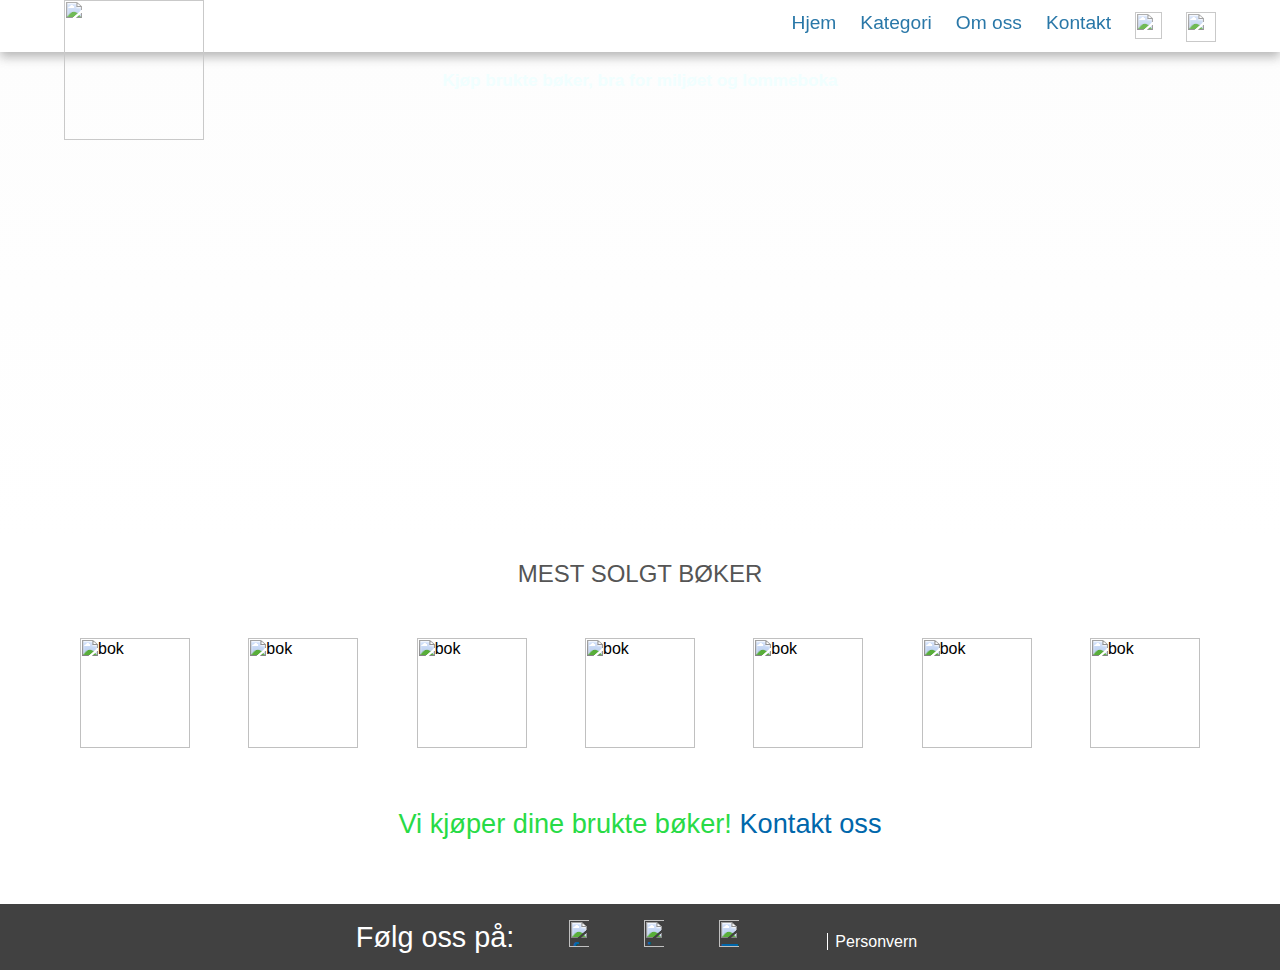
==== Home.html @ 53696a6a "Add files via upload" ====
<html lang="en">
  <head>
    <meta charset="UTF-8" />
    <meta http-equiv="X-UA-Compatible" content="IE=edge" />
    <meta name="viewport" content="width=device-width, initial-scale=1.0" />
    <link rel="shortcut icon" href= "Logo2.png">
    <title>Bookflow</title>
    
    <link rel="stylesheet" href="main.css" />
    <link rel="stylesheet" href="Home.css" />

    <script type="text/javascript">
			function validate()
			{
			 var error="";
			 var name = document.getElementById( "name_of_user" );
			 if( name.value == "" )
			 {
			  error = " Skriv inn ditt brukernavn  ";
			  document.getElementById( "error_para" ).innerHTML = error;
			  return false;
			 }
			 var email = document.getElementById("email_of_user");
			 if( email.value == "" || email.value.indexOf( "@" ) == -1 )
			 {
			  error = " Ikke valid epost-addresse. ";
			  document.getElementById("error_para").innerHTML = error;
			  return false;
			 }			 
			 var password = document.getElementById( "password_of_user" );
			 if( password.value == "" || password.value.length < 4 )
			 {
			  error = " Passord må på minst 4 digitel  ";
			  document.getElementById( "error_para" ).innerHTML = error;
			  return false;
			 }
			 else
			 {
			  error = " Registrering er vellykket ";
			  document.getElementById( "error_para" ).innerHTML = error;
			  return false;
			  //return true;
			 }
			}

      function dropdown() {
                  document.getElementById("myDropdown").classList.toggle("show");
              } 

              let cartCount = 0; // initial cart count
      let cartItems = []; // array to store added items in cart

      function addToCart(name, price, image) {
      cartCount++; // increase cart count
      document.querySelector('.cart-count').textContent =  'Antall bøker:' + cartCount; ; // update cart count in navbar
  
      cartItems.push({name: name, price: price, image: image}); // add item to cart array
  
      let cartItemHTML = ''; // variable to store cart item HTML
      let cartTotal = 0; // variable to store total price of items in cart
  
       cartItems.forEach(item => {
       cartItemHTML += `
       <div class="cart-item">
        <img src="${item.image}" alt="${item.name}">
        <div>
          <div class="cart-item-name">${item.name}</div>
          <div class="cart-item-price">${item.price}</div>
        </div>
      </div>
      `;
    cartTotal += parseFloat(item.price); // add item price to total price
     });
  
     document.querySelector('.cart-items').innerHTML = cartItemHTML; // display cart items
     document.querySelector('.cart-total').textContent = `Total: ${cartTotal.toFixed(2)} kr`; // display total price
    }
    function clearCart() {
  cartCount = 0; // reset cart count
  cartItems = []; // reset cart items array
  document.querySelector('.cart-count').textContent = 'Antall bøker:' + cartCount; // update cart count in navbar
  document.querySelector('.cart-items').innerHTML = ''; // clear cart items
  document.querySelector('.cart-total').textContent = 'Total: 0 kr'; // update total price to zero
}

		</script>
  
    
    <style>
    
     h6 {color:azure;position: absolute;top: 70px;text-shadow: aqua;}
    </style>
  
  </head>
  
  <body>
    
    <nav class="navbar">
      <div class="navbar-container container">
          <input type="checkbox" name="" id="">
          <div class="hamburger-lines">
              <span class="line line1"></span>
              <span class="line line2"></span>
              <span class="line line3"></span>
          </div>
          <ul class="menu-items">
              
              <li><a href="Home.html">Hjem</a></li>
              <li><a href="Kategori.html">Kategori</a></li>
              <li><a href="Om_oss.html">Om oss</a></li>
              <li><a href="kontakt_oss.html">Kontakt</a></li>
              
              <li class="dropdown">
             <img style="width: 27px;" src="loggin.png" onclick="dropdown()" class="dropbtn">
               <div id="myDropdown" class="dropdown-content">
                
                <form method="POST" action="" onsubmit="return validate();">
                   <input type="text" name="username" placeholder="Brukernavn" id="name_of_user">
                   <input type="text" name="useremail" placeholder="Epost" id="email_of_user">
                   <input type="password" name="user_password" placeholder="Passord" id="password_of_user">
                   <input type="submit" name="submit_form" value="loggin">
                </form>		
                <p id="error_para" ></p>
               </div>
              </li>

              <li class="cart">
                <img src="shopping-cart-icon-blue-color.jpg" style="width: 30px;" class="dropbtn">
              
                <div class="cart-content">
                  <i class="fas fa-shopping-cart"></i> <!-- Font Awesome shopping cart icon -->
                  <span class="cart-count">Antall bøker: 0</span> <!-- initially zero item in cart -->
                </a>
          
                <div class="cart-dropdown">
                <div class="cart-items"></div> <!-- display items added to cart -->
            
                 <div class="cart-total">Total: 0 kr</div> <!-- display total price of items in cart -->
                <button type="button" class="btn btn-primary" data-toggle="modal" data-target="#cart"> <a href="checkout.html">Til betaling</a> </button>
                <button class="clear-cart btn btn-danger" onclick="clearCart()">Tøm kurven</button>

            </div>
            </li>
              
             
              </ul>
            
              <a href="Home.html">  <img class="logo"style="width: 140px;" src="Logo.jpg"></a>
         
          </div>
        </nav>
  
    <section class="showcase-area" id="showcase">
      <div class="showcase-container">
        <p class="main-title" id="home"></p>
         <h6> Kjøp brukte bøker, bra for miljøet og lommeboka</h6>
       
       </div>
    </section>
      
    
    <section id="solgt">
        <h2>Mest solgt bøker</h2>
        
        <div class="solgt-container container">
          
          <div class="solgt-type bok">
            <div class="img-container">
              <img style="width: 110px;" src="H.jpg"  alt="bok"/> 
              <div class="img-content">
                <p>Prince Harry</br>published 2023</br> pris 250 kr</p>
                <a href="#" class="btn btn-primary" onclick='addToCart("", "250 kr", "H.jpg")'>Kjøp</a> <!-- add to cart button -->
              </div>
            </div>
          </div>
          
          <div class="solgt-type bok">
            <div class="img-container">
              <img style="width: 110px;" src="9788202712693.jpg"  alt="bok"  />
              <div class="img-content">
                <p>Å vanne blomster</br>om kvelden</br>published 2010</br> pris 200 kr</p>
                <a href="#" class="btn btn-primary" onclick='addToCart("", "200 kr", "9788202712693.jpg")'>Kjøp</a> <!-- add to cart button -->
              </div>
            </div>
          </div>
          
          <div class="solgt-type bok">
            <div class="img-container">
              <img style="width: 110px;" src="Abida Raja.jpg"  alt="bok" />
              <div class="img-content">
                <p>Abida Rajar</br>published 2023</br> pris 300 kr</p>
                <a href="#" class="btn btn-primary" onclick='addToCart("", "300 kr", "Abida Raja.jpg")'>Kjøp</a> <!-- add to cart button -->
              </div>
            </div>
          </div>
          
          <div class="solgt-type bok">
            <div class="img-container">
              <img style= "width: 110px;" src="9788202647261.jpg" alt="bok" />
              <div class="img-content">
                <p>Dora Bruder</br>published 2008</br> pris 150 kr</p>
                <a href="#" class="btn btn-primary" onclick='addToCart("", "150 kr", "9788202647261.jpg")'>Kjøp</a> <!-- add to cart button -->
              </div>
            </div>
          </div>
          
          <div class="solgt-type bok">
            <div class="img-container">
              <img style= "width: 110px;" src="De-tre-191x300.jpeg"  alt="bok" />
              <div class="img-content">
                <p>De Tre</br>published 2005</br> pris 100 kr</p>
                <a href="#" class="btn btn-primary" onclick='addToCart("", "100 kr", "De-tre-191x300.jpeg")'>Kjøp</a> <!-- add to cart button -->
              </div>
            </div>
          </div>
          
          <div class="solgt-type bok">
            <div class="img-container">
              <img style= "width: 110px;" src="monaleza.jpeg" alt="bok" />
              <div class="img-content">
                <p>Da Vinci</br>Koden</br>published 2000</br> pris 300 kr</p>
                <a href="#" class="btn btn-primary" onclick='addToCart("", "300 kr", "monaleza.jpeg")'>Kjøp</a> <!-- add to cart button -->
              </div>
            </div>
          </div>
          
          <div class="solgt-type bok">
            <div class="img-container">
              <img style= "width: 110px;" src="RoyJacobsen.jpeg" alt="bok" />
              <div class="img-content">
                <p>De Uverdige</br>published 2000</br> pris 100 kr</p>
                <a href="#" class="btn btn-primary" onclick='addToCart("", "100 kr", "RoyJacobsen.jpeg")'>Kjøp</a> <!-- add to cart button -->
              </div>
            </div>
          </div>

          
          
          
          </div>
          </div>
            <p class="offershop-title">Vi kjøper dine brukte bøker!<a href="kontakt_oss.html"> Kontakt oss </a></p>
            <div class="offershop-container container">
        </div>
        </section>
        <footer id="footer">
   
      
    
          Følg oss på: <a href="https://www.facebook.com/" target="_blank"><img style="width: 27px; padding-left: 7px;margin-left: 40px;" src="Facebook_f_logo_(2021).svg.png" alt="facebook"></a>
              <a href="https://www.instagram.com/" target="_blank"> <img style="width: 27px;padding-left: 7px;margin-left: 40px;" src="instagram-icon.png" alt="instegram"></a>
                <a href="https://twitter.com/" target="_blank"> <img style="width: 27px;padding-left: 7px;margin-left: 40px;" src="twitter-icon.png" alt="Twiter">
                  <a href="Personvern.html" 
                  <a style=" color: white; padding-left: 7px;margin-left: 80px;padding-right: 7px; border-left: 1px solid ;font-size:medium; " >Personvern</a> 
            
          </footer>
  </body>
</html>
---- main.css ----
@import url("https://fonts.googleapis.com/css2?family=Poppins:ital,wght@0,300;0,400;0,500;0,600;0,700;0,800;0,900;1,200;1,300;1,400;1,500;1,600;1,700;1,800;1,900&display=swap");

*,
*::after,
*::before {
  box-sizing: border-box;
  padding: 0;
  margin: 0;
}

.html {
  font-size: 62.5%;
}

body {
  font-family: "Poppins", sans-serif;
}



/* ///////////..utility classes../////////// */

.container {
  max-width: 1200px;
  width: 90%;
  margin: auto;
}

.btn {
  display: inline-block;
  padding: 0.5em 1.5em;
  text-decoration: none;
  border-radius: 50px;
  cursor: pointer;
  outline: none;
  margin-top: 1em;
  text-transform: uppercase;
  font-weight: small;
}

.btn-primary {
  color: #fff;
  background: #16a083;
  
  
}

.btn-primary:hover {
  background-color: #024978;
  transition: background 0.3s ease-in-out;
}

/* ............/navbar/............ *

/* desktop mode............/// */

.navbar input[type="checkbox"],
.navbar .hamburger-lines {
  display: none;
}

.navbar {
  box-shadow: 0px 5px 10px 0px #aaa;
  position: fixed;
  width: 100%;
  background: #fff;
  color: #000;
  opacity: 0.85;
  height: 52px;
  z-index: 12;
}

.navbar-container {
  display: flex;
  justify-content: space-between;
  height: 70px;
  align-items:normal;
}

.menu-items {
  order: 2;
  display: flex;
}

.menu-items li {
  list-style: none;
  margin-left: 1.5rem;
  margin-bottom: 0.5rem;
  padding-top: 12px;
  font-size: 1.2rem;
  cursor: pointer;
}

.menu-items a {
  text-decoration: none;
  color: rgb(4, 96, 153);
  font-weight: 500;
  transition: color 0.3s ease-in-out;
  
}

.menu-items a:hover {
  color: #28db46;
  transition: color 0.3s ease-in-out;
}

.logo {
  order: 1;
  font-size: 2.3rem;
  margin-bottom: 1.3rem;
  
}


/* ......../ media query /.......... */

@media (max-width: 768px) {
    .navbar {
      opacity: 0.95;
    }
  
    .navbar-container input[type="checkbox"],
    .navbar-container .hamburger-lines {
      display: block;
    }
  
    .navbar-container {
      display: block;
      position: relative;
      height: 64px;
    }
  
    .navbar-container input[type="checkbox"] {
      position: absolute;
      display: block;
      height: 32px;
      width: 30px;
      top: 20px;
      left: 20px;
      z-index: 5;
      opacity: 0;
    }
  
    .navbar-container .hamburger-lines {
      display: block;
      height: 23px;
      width: 35px;
      position: absolute;
      top: 17px;
      left: 20px;
      z-index: 2;
      display: flex;
      flex-direction: column;
      justify-content: space-between;
    }
  
    .navbar-container .hamburger-lines .line {
      display: block;
      height: 4px;
      width: 100%;
      border-radius: 10px;
      background: #333;
    }
  
    .navbar-container .hamburger-lines .line1 {
      transform-origin: 0% 0%;
      transition: transform 0.4s ease-in-out;
    }
  
    .navbar-container .hamburger-lines .line2 {
      transition: transform 0.2s ease-in-out;
    }
  
    .navbar-container .hamburger-lines .line3 {
      transform-origin: 0% 100%;
      transition: transform 0.4s ease-in-out;
    }
  
    .navbar .menu-items {
      padding-top: 100px;
      background: #fff;
      height: 100vh;
      max-width: 300px;
      transform: translate(-150%);
      display: flex;
      flex-direction: column;
      margin-left: -40px;
      padding-left: 50px;
      transition: transform 0.5s ease-in-out;
      box-shadow: 5px 0px 10px 0px #aaa;
    }
  
    .navbar .menu-items li {
      margin-bottom: 1.5rem;
      font-size: 1.3rem;
      font-weight: 500;
    }
  
    .logo {
      position: absolute;
      top: 5px;
      right: 15px;
      font-size: 2rem;
    }
  
    .navbar-container input[type="checkbox"]:checked ~ .menu-items {
      transform: translateX(0);
    }
  
    .navbar-container input[type="checkbox"]:checked ~ .hamburger-lines .line1 {
      transform: rotate(35deg);
    }
  
    .navbar-container input[type="checkbox"]:checked ~ .hamburger-lines .line2 {
      transform: scaleY(0);
    }
  
    .navbar-container input[type="checkbox"]:checked ~ .hamburger-lines .line3 {
      transform: rotate(-35deg);
    }
  
    
    /* ......./ solgt /......... */
  
  .solgt-container {
    flex-direction: column;
    align-items: stretch;
  }
  
  .solgt-type:not(:last-child) {
    margin-bottom: 3rem;
  }
  
  .solgt-type {
    box-shadow: 5px 5px 10px 0 #aaa;
  }
  
  .img-container {
    margin: 0;
  }
  }
  
  /* ......./ Offer shop /......... */
  
  .offershop-title {
    text-align: center;
    font-size: 1.7rem;
    font-weight: 400;
    color:  #28db46;
    padding-top: 60px;
  }
  
  .offershop-container {
    display: flex;
    justify-content: space-between;
    font-size: 1.4rem;
    padding: 2rem;
  }
  /* ......./ footer /......... */

  #footer  {
    text-align: center;
    font-size: 1.8rem;
    padding: 1rem;
    font-weight: 500;
    color: #fff;
    background: rgb(65, 65, 65);
    box-shadow:rgb(153, 147, 147);
    
  }
    /* ......./dropdown /......... */
.dropdown {

    align-content:  right;
    position: relative;

}

.dropdown-content {
  display: none;
  position: absolute;
  top: 100%;
  right: 0;
  min-width: 300px;
  border: 1px solid black;
  background-color: white;
  padding: 10px;
  z-index: 1;
   
}

.dropdown-content a {
  color:#0067ab;
  text-decoration:none;
  
}

.dropdown a:hover {
text-decoration:underline;}

.show {display:block;}

body {
  font-family:Arial, Sans-Serif;
}
.clearfix:before, .clearfix:after{
  content: "";
  display: table;
}
.clearfix:after{
  clear: both;
}
a{
  color:#0067ab;
  text-decoration:none;
}
a:hover{
  text-decoration:underline;
}
.form{
  width: 300px;
  margin: 0 auto;
}
input[type='text'], input[type='email'],
input[type='password'] {
  width: 200px;
  border-radius: 2px;
  border: 1px solid #CCC;
  padding: 10px;
  color: #333;
  font-size: 14px;
  margin-top: 10px;
}
input[type='submit']{
  padding: 10px 25px 8px;
  color: #fff;
  background: #16a083;
  text-shadow: rgba(0,0,0,0.24) 0 1px 0;
  font-size: 16px;
  box-shadow: rgba(255,255,255,0.24) 0 2px 0 0 inset,#fff 0 1px 0 0;
  border: 1px solid #0164a5;
  border-radius: 2px;
  margin-top: 10px;
  cursor:pointer;
}
input[type='submit']:hover {
  background-color: #024978;
}


.cart {
  position: relative;
  display: inline-block;
}

.cart-content {
  display: none;
  position: absolute;
  z-index: 1;
  border: 1px solid black;
  background-color: white;
  overflow: auto;
}

.cart:hover .cart-content {
  display: block;
}

.cart-content p {
  padding: 8px 12px;
  margin: 0;
  
}




.cart-dropdown {
position: relative;
display: inline-block;
}

.cart-btn {
background-color: transparent;
color: white;
border: none;
cursor: pointer;
font-size: 18px;
}

.cart-content {
display: none;
position: absolute;
top: 100%;
right: 0;
min-width: 250px;
border: 1px solid black;
background-color: white;
padding: 10px;
z-index: 1;
}

.cart-content ul {
list-style: none;
padding: 0;
margin: 0;

}

.cart-item {
display: flex;
justify-content: space-between;
align-items: center;
margin-bottom: 10px;
}

.cart-item img {
width: 50px;
margin-right: 10px;
}

#cart-total {
margin-top: 10px;
font-weight: bold;
}

#checkout-btn {
margin-top: 10px;
padding: 5px;
background-color: green;
color: white;
border: none;
cursor: pointer;
}

.cart-content.show {
display: block;

}
---- Home.css ----
/* ............//// Showcase styling ////......... */

.showcase-area {
    height: 60vh;
    background: linear-gradient(
        rgba(240, 240, 240, 0.144),
        rgba(255, 255, 255, 0.336)
      ),
      url("mainphoto.png");
    background-size: cover;
    background-position: center;
    background-repeat: no-repeat;
    
    
  }
  
  .showcase-container {
    display:flex;
    flex-direction: column;
    align-items:center;
    justify-content: center;
    height: 100%;
    font-size: 1.6rem;
    
  }
  
  .main-title {
    text-transform: uppercase;
    margin-top: -28em;
  
  }
 
 
  /* ..........////Mest solgt bøker///........... */
   
  #solgt h2 {
    text-align: center;
    font-size: 2 rem;
    font-weight: 500;
    margin-bottom: 50px;
    margin-top: 20px;
    text-transform: uppercase;
    color: #555;
  }
  
  .solgt-container {
    display: flex;
    justify-content: space-between;
  }
  
  .solgt-container img {
    display: block;
    width: 100%;
    margin: auto;
    max-height: 300px;
    object-fit: cover;
    object-position: center;
  }
  
  .img-container {
    margin: 0 1rem;
    position: relative;
  }
  
  .img-content {
    position: absolute;
    top: 70%;
    left: 50%;
    transform: translate(-50%, -50%);
    opacity: 0;
    z-index: 2;
    text-align: center;
    transition: all 0.3s ease-in-out 0.1s;
  }
  
  .img-content p {
    color: #fff;
    font-size: 0.7rem;
  }
  
  .img-content a {
    font-size: 1.2rem;
  }
  
  .img-container::after {
    content: "";
    display: block;
    position: absolute;
    top: 0;
    left: 0;
    width: 100%;
    height: 100%;
    background: rgba(0, 0, 0, 0.871);
    opacity: 0;
    z-index: 1;
  
    transform: scaleY(0);
    transform-origin: 100% 100%;
    transition: all 0.3s ease-in-out;
  }
  
  .img-container:hover::after {
    opacity: 1;
    transform: scaleY(1);
  }
  
  .img-container:hover .img-content {
    opacity: 1;
    top: 40%;
  }
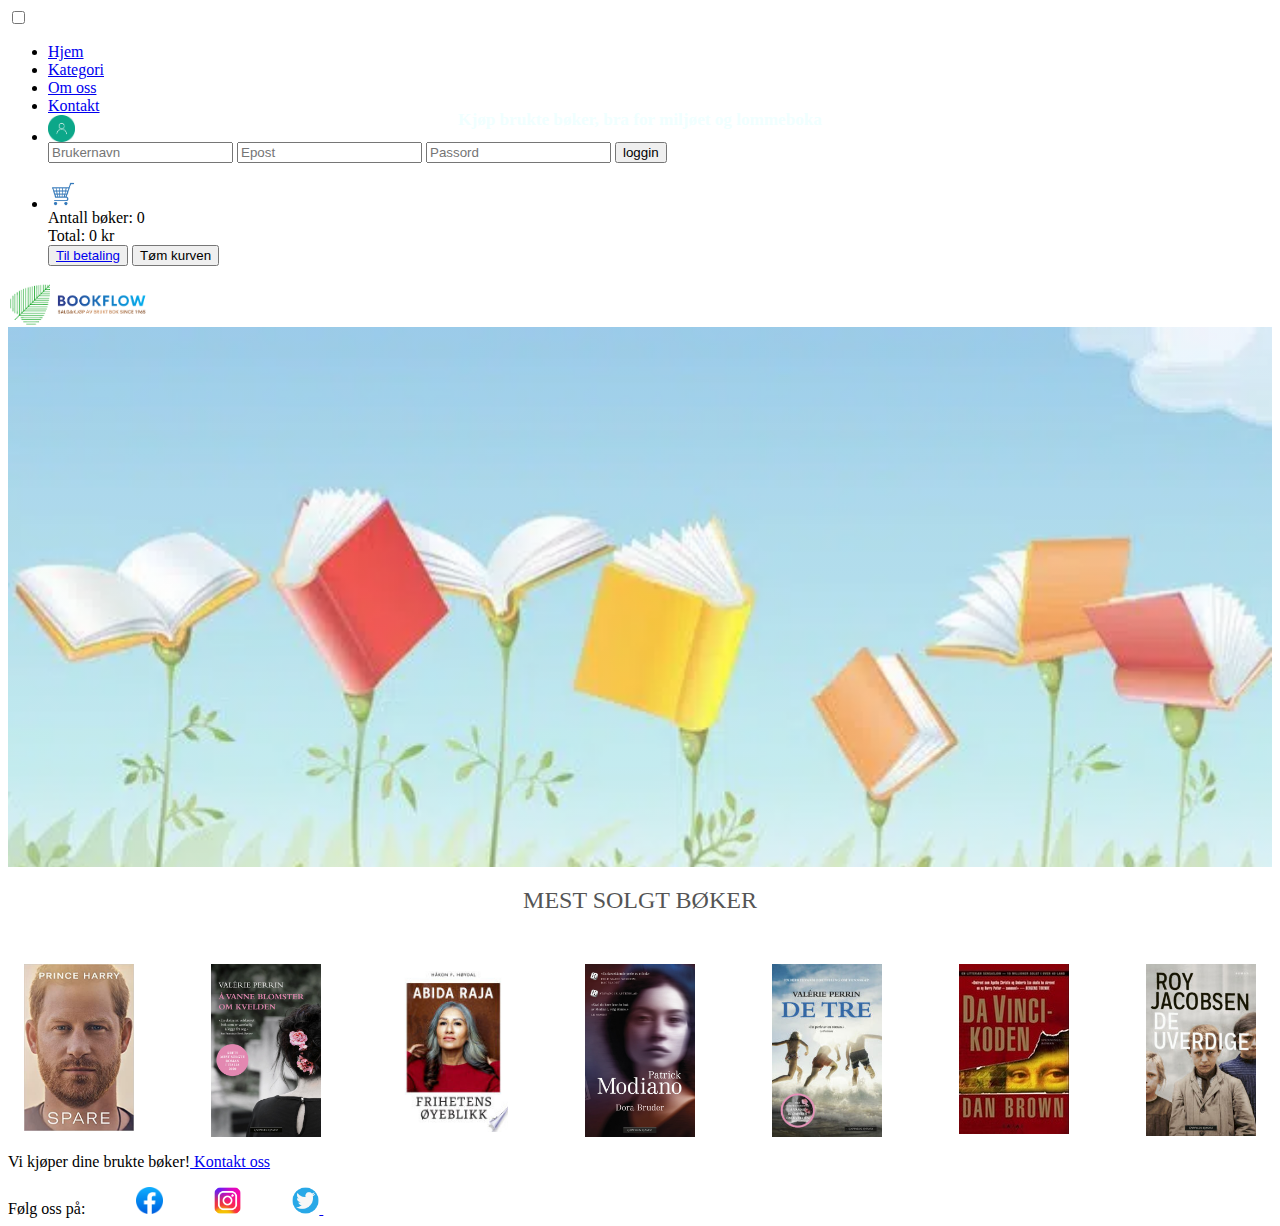
==== commit cd8580fb: "Update Home.html" ====
--- a/Home.html
+++ b/Home.html
@@ -6,7 +6,7 @@
     <link rel="shortcut icon" href= "Logo2.png">
     <title>Bookflow</title>
     
-    <link rel="stylesheet" href="main.css" />
+    
     <link rel="stylesheet" href="Home.css" />
 
     <script type="text/javascript">
@@ -255,4 +255,4 @@
             
           </footer>
   </body>
-</html>      +</html>      
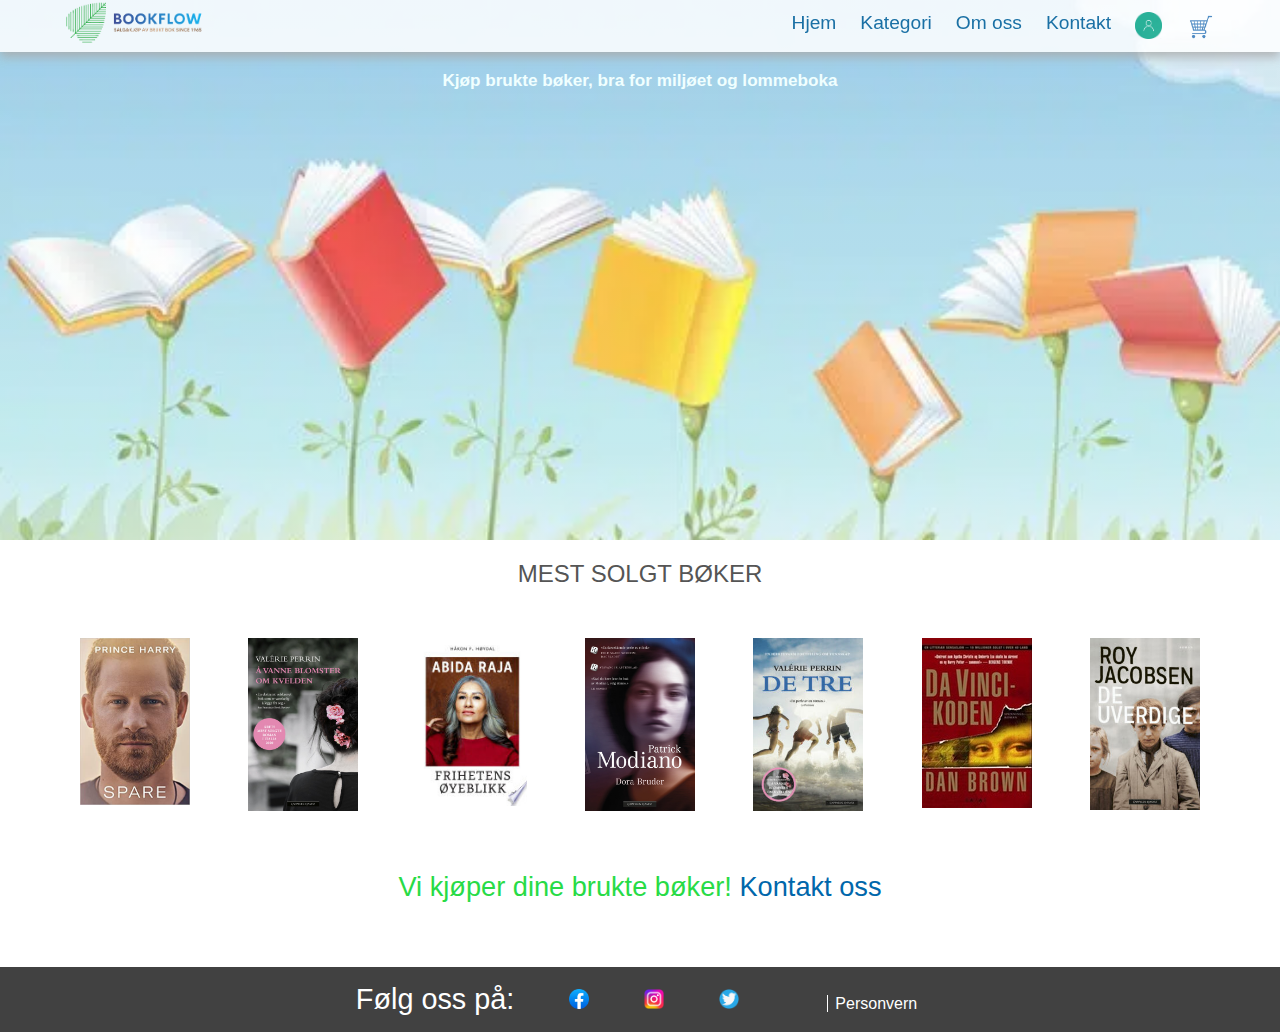
==== commit 63360db0: "Update Home.html" ====
--- a/Home.html
+++ b/Home.html
@@ -6,8 +6,9 @@
     <link rel="shortcut icon" href= "Logo2.png">
     <title>Bookflow</title>
     
-    
+    <link rel="stylesheet" href="main.css" />
     <link rel="stylesheet" href="Home.css" />
+	
 
     <script type="text/javascript">
 			function validate()
--- a/main.css
+++ b/main.css
@@ -0,0 +1,441 @@
+@import url("https://fonts.googleapis.com/css2?family=Poppins:ital,wght@0,300;0,400;0,500;0,600;0,700;0,800;0,900;1,200;1,300;1,400;1,500;1,600;1,700;1,800;1,900&display=swap");
+
+*,
+*::after,
+*::before {
+  box-sizing: border-box;
+  padding: 0;
+  margin: 0;
+}
+
+.html {
+  font-size: 62.5%;
+}
+
+body {
+  font-family: "Poppins", sans-serif;
+}
+
+
+
+/* ///////////..utility classes../////////// */
+
+.container {
+  max-width: 1200px;
+  width: 90%;
+  margin: auto;
+}
+
+.btn {
+  display: inline-block;
+  padding: 0.5em 1.5em;
+  text-decoration: none;
+  border-radius: 50px;
+  cursor: pointer;
+  outline: none;
+  margin-top: 1em;
+  text-transform: uppercase;
+  font-weight: small;
+}
+
+.btn-primary {
+  color: #fff;
+  background: #16a083;
+  
+  
+}
+
+.btn-primary:hover {
+  background-color: #024978;
+  transition: background 0.3s ease-in-out;
+}
+
+/* ............/navbar/............ *
+
+/* desktop mode............/// */
+
+.navbar input[type="checkbox"],
+.navbar .hamburger-lines {
+  display: none;
+}
+
+.navbar {
+  box-shadow: 0px 5px 10px 0px #aaa;
+  position: fixed;
+  width: 100%;
+  background: #fff;
+  color: #000;
+  opacity: 0.85;
+  height: 52px;
+  z-index: 12;
+}
+
+.navbar-container {
+  display: flex;
+  justify-content: space-between;
+  height: 70px;
+  align-items:normal;
+}
+
+.menu-items {
+  order: 2;
+  display: flex;
+}
+
+.menu-items li {
+  list-style: none;
+  margin-left: 1.5rem;
+  margin-bottom: 0.5rem;
+  padding-top: 12px;
+  font-size: 1.2rem;
+  cursor: pointer;
+}
+
+.menu-items a {
+  text-decoration: none;
+  color: rgb(4, 96, 153);
+  font-weight: 500;
+  transition: color 0.3s ease-in-out;
+  
+}
+
+.menu-items a:hover {
+  color: #28db46;
+  transition: color 0.3s ease-in-out;
+}
+
+.logo {
+  order: 1;
+  font-size: 2.3rem;
+  margin-bottom: 1.3rem;
+  
+}
+
+
+/* ......../ media query /.......... */
+
+@media (max-width: 768px) {
+    .navbar {
+      opacity: 0.95;
+    }
+  
+    .navbar-container input[type="checkbox"],
+    .navbar-container .hamburger-lines {
+      display: block;
+    }
+  
+    .navbar-container {
+      display: block;
+      position: relative;
+      height: 64px;
+    }
+  
+    .navbar-container input[type="checkbox"] {
+      position: absolute;
+      display: block;
+      height: 32px;
+      width: 30px;
+      top: 20px;
+      left: 20px;
+      z-index: 5;
+      opacity: 0;
+    }
+  
+    .navbar-container .hamburger-lines {
+      display: block;
+      height: 23px;
+      width: 35px;
+      position: absolute;
+      top: 17px;
+      left: 20px;
+      z-index: 2;
+      display: flex;
+      flex-direction: column;
+      justify-content: space-between;
+    }
+  
+    .navbar-container .hamburger-lines .line {
+      display: block;
+      height: 4px;
+      width: 100%;
+      border-radius: 10px;
+      background: #333;
+    }
+  
+    .navbar-container .hamburger-lines .line1 {
+      transform-origin: 0% 0%;
+      transition: transform 0.4s ease-in-out;
+    }
+  
+    .navbar-container .hamburger-lines .line2 {
+      transition: transform 0.2s ease-in-out;
+    }
+  
+    .navbar-container .hamburger-lines .line3 {
+      transform-origin: 0% 100%;
+      transition: transform 0.4s ease-in-out;
+    }
+  
+    .navbar .menu-items {
+      padding-top: 100px;
+      background: #fff;
+      height: 100vh;
+      max-width: 300px;
+      transform: translate(-150%);
+      display: flex;
+      flex-direction: column;
+      margin-left: -40px;
+      padding-left: 50px;
+      transition: transform 0.5s ease-in-out;
+      box-shadow: 5px 0px 10px 0px #aaa;
+    }
+  
+    .navbar .menu-items li {
+      margin-bottom: 1.5rem;
+      font-size: 1.3rem;
+      font-weight: 500;
+    }
+  
+    .logo {
+      position: absolute;
+      top: 5px;
+      right: 15px;
+      font-size: 2rem;
+    }
+  
+    .navbar-container input[type="checkbox"]:checked ~ .menu-items {
+      transform: translateX(0);
+    }
+  
+    .navbar-container input[type="checkbox"]:checked ~ .hamburger-lines .line1 {
+      transform: rotate(35deg);
+    }
+  
+    .navbar-container input[type="checkbox"]:checked ~ .hamburger-lines .line2 {
+      transform: scaleY(0);
+    }
+  
+    .navbar-container input[type="checkbox"]:checked ~ .hamburger-lines .line3 {
+      transform: rotate(-35deg);
+    }
+  
+    
+    /* ......./ solgt /......... */
+  
+  .solgt-container {
+    flex-direction: column;
+    align-items: stretch;
+  }
+  
+  .solgt-type:not(:last-child) {
+    margin-bottom: 3rem;
+  }
+  
+  .solgt-type {
+    box-shadow: 5px 5px 10px 0 #aaa;
+  }
+  
+  .img-container {
+    margin: 0;
+  }
+  }
+  
+  /* ......./ Offer shop /......... */
+  
+  .offershop-title {
+    text-align: center;
+    font-size: 1.7rem;
+    font-weight: 400;
+    color:  #28db46;
+    padding-top: 60px;
+  }
+  
+  .offershop-container {
+    display: flex;
+    justify-content: space-between;
+    font-size: 1.4rem;
+    padding: 2rem;
+  }
+  /* ......./ footer /......... */
+
+  #footer  {
+    text-align: center;
+    font-size: 1.8rem;
+    padding: 1rem;
+    font-weight: 500;
+    color: #fff;
+    background: rgb(65, 65, 65);
+    box-shadow:rgb(153, 147, 147);
+    
+  }
+    /* ......./dropdown /......... */
+.dropdown {
+
+    align-content:  right;
+    position: relative;
+
+}
+
+.dropdown-content {
+  display: none;
+  position: absolute;
+  top: 100%;
+  right: 0;
+  min-width: 300px;
+  border: 1px solid black;
+  background-color: white;
+  padding: 10px;
+  z-index: 1;
+   
+}
+
+.dropdown-content a {
+  color:#0067ab;
+  text-decoration:none;
+  
+}
+
+.dropdown a:hover {
+text-decoration:underline;}
+
+.show {display:block;}
+
+body {
+  font-family:Arial, Sans-Serif;
+}
+.clearfix:before, .clearfix:after{
+  content: "";
+  display: table;
+}
+.clearfix:after{
+  clear: both;
+}
+a{
+  color:#0067ab;
+  text-decoration:none;
+}
+a:hover{
+  text-decoration:underline;
+}
+.form{
+  width: 300px;
+  margin: 0 auto;
+}
+input[type='text'], input[type='email'],
+input[type='password'] {
+  width: 200px;
+  border-radius: 2px;
+  border: 1px solid #CCC;
+  padding: 10px;
+  color: #333;
+  font-size: 14px;
+  margin-top: 10px;
+}
+input[type='submit']{
+  padding: 10px 25px 8px;
+  color: #fff;
+  background: #16a083;
+  text-shadow: rgba(0,0,0,0.24) 0 1px 0;
+  font-size: 16px;
+  box-shadow: rgba(255,255,255,0.24) 0 2px 0 0 inset,#fff 0 1px 0 0;
+  border: 1px solid #0164a5;
+  border-radius: 2px;
+  margin-top: 10px;
+  cursor:pointer;
+}
+input[type='submit']:hover {
+  background-color: #024978;
+}
+
+
+.cart {
+  position: relative;
+  display: inline-block;
+}
+
+.cart-content {
+  display: none;
+  position: absolute;
+  z-index: 1;
+  border: 1px solid black;
+  background-color: white;
+  overflow: auto;
+}
+
+.cart:hover .cart-content {
+  display: block;
+}
+
+.cart-content p {
+  padding: 8px 12px;
+  margin: 0;
+  
+}
+
+
+
+
+.cart-dropdown {
+position: relative;
+display: inline-block;
+}
+
+.cart-btn {
+background-color: transparent;
+color: white;
+border: none;
+cursor: pointer;
+font-size: 18px;
+}
+
+.cart-content {
+display: none;
+position: absolute;
+top: 100%;
+right: 0;
+min-width: 250px;
+border: 1px solid black;
+background-color: white;
+padding: 10px;
+z-index: 1;
+}
+
+.cart-content ul {
+list-style: none;
+padding: 0;
+margin: 0;
+
+}
+
+.cart-item {
+display: flex;
+justify-content: space-between;
+align-items: center;
+margin-bottom: 10px;
+}
+
+.cart-item img {
+width: 50px;
+margin-right: 10px;
+}
+
+#cart-total {
+margin-top: 10px;
+font-weight: bold;
+}
+
+#checkout-btn {
+margin-top: 10px;
+padding: 5px;
+background-color: green;
+color: white;
+border: none;
+cursor: pointer;
+}
+
+.cart-content.show {
+display: block;
+
+}
+
+
